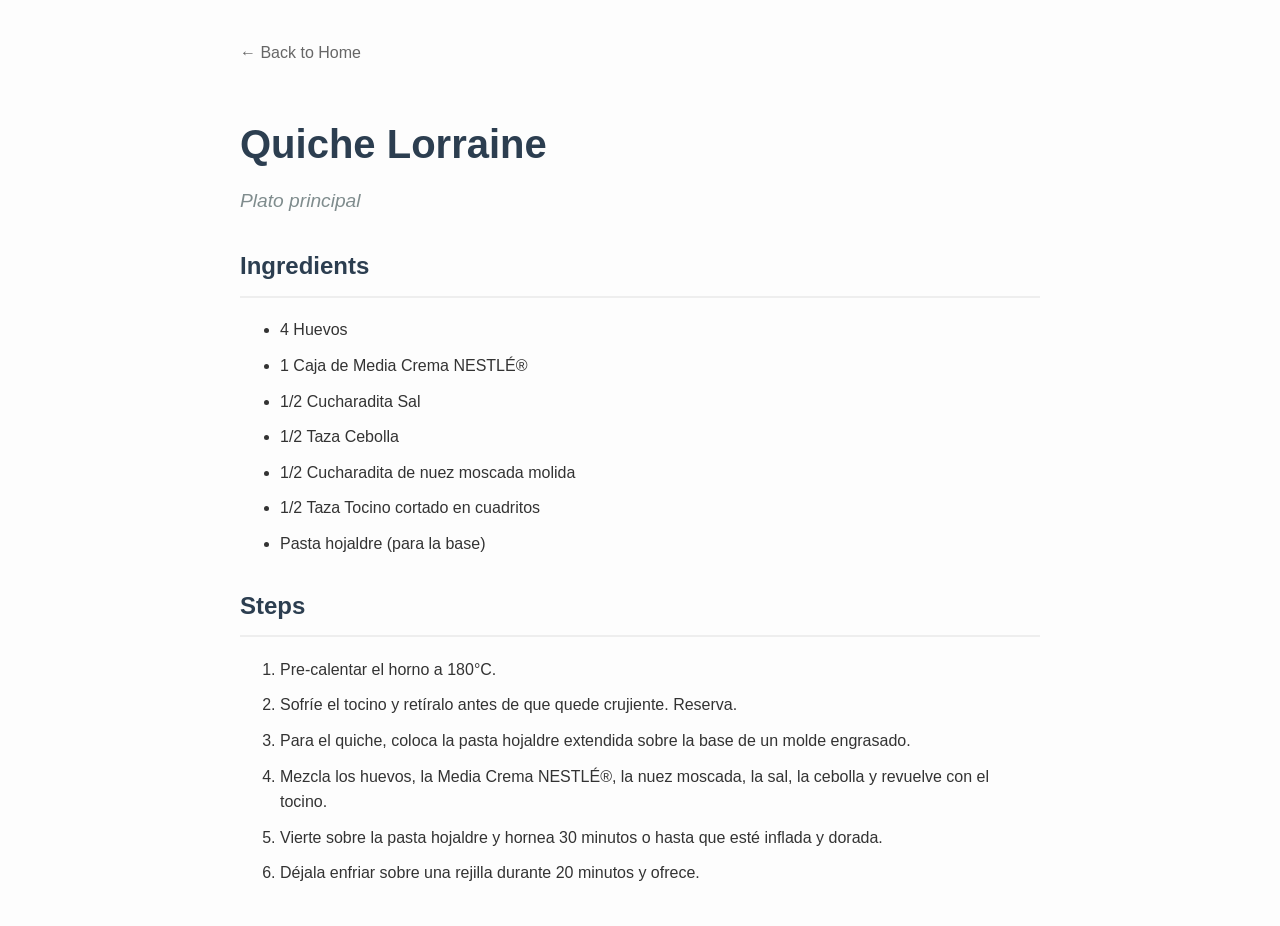
==== recipes/quiche-lorraine.html @ f9eda911 "Initial commit: Kenna's Recipes site" ====
<!DOCTYPE html>
<html lang="es">
<head>
    <meta charset="UTF-8">
    <meta name="viewport" content="width=device-width, initial-scale=1.0">
    <title>Quiche Lorraine - Kenna's Recipes</title>
    <style>
        body {
            font-family: sans-serif;
            line-height: 1.6;
            color: #333;
            max-width: 800px;
            margin: 40px auto;
            padding: 0 20px;
            background-color: #fdfdfd;
        }
        .back-link {
            display: inline-block;
            margin-bottom: 20px;
            color: #666;
            text-decoration: none;
        }
        h1 {
            color: #2c3e50;
            font-size: 2.5rem;
            margin-bottom: 10px;
        }
        .category {
            font-style: italic;
            color: #7f8c8d;
            font-size: 1.2rem;
            margin-bottom: 30px;
        }
        h2 {
            border-bottom: 2px solid #eee;
            padding-bottom: 10px;
            color: #2c3e50;
        }
        ul, ol {
            margin-bottom: 30px;
        }
        li {
            margin-bottom: 10px;
        }
    </style>
</head>
<body>
    <a href="../index.html" class="back-link">&larr; Back to Home</a>
    <h1>Quiche Lorraine</h1>
    <div class="category">Plato principal</div>
    
    <h2>Ingredients</h2>
    <ul>
        <li>4 Huevos</li>
        <li>1 Caja de Media Crema NESTLÉ®</li>
        <li>1/2 Cucharadita Sal</li>
        <li>1/2 Taza Cebolla</li>
        <li>1/2 Cucharadita de nuez moscada molida</li>
        <li>1/2 Taza Tocino cortado en cuadritos</li>
        <li>Pasta hojaldre (para la base)</li>
    </ul>

    <h2>Steps</h2>
    <ol>
        <li>Pre-calentar el horno a 180°C.</li>
        <li>Sofríe el tocino y retíralo antes de que quede crujiente. Reserva.</li>
        <li>Para el quiche, coloca la pasta hojaldre extendida sobre la base de un molde engrasado.</li>
        <li>Mezcla los huevos, la Media Crema NESTLÉ®, la nuez moscada, la sal, la cebolla y revuelve con el tocino.</li>
        <li>Vierte sobre la pasta hojaldre y hornea 30 minutos o hasta que esté inflada y dorada.</li>
        <li>Déjala enfriar sobre una rejilla durante 20 minutos y ofrece.</li>
    </ol>
</body>
</html>
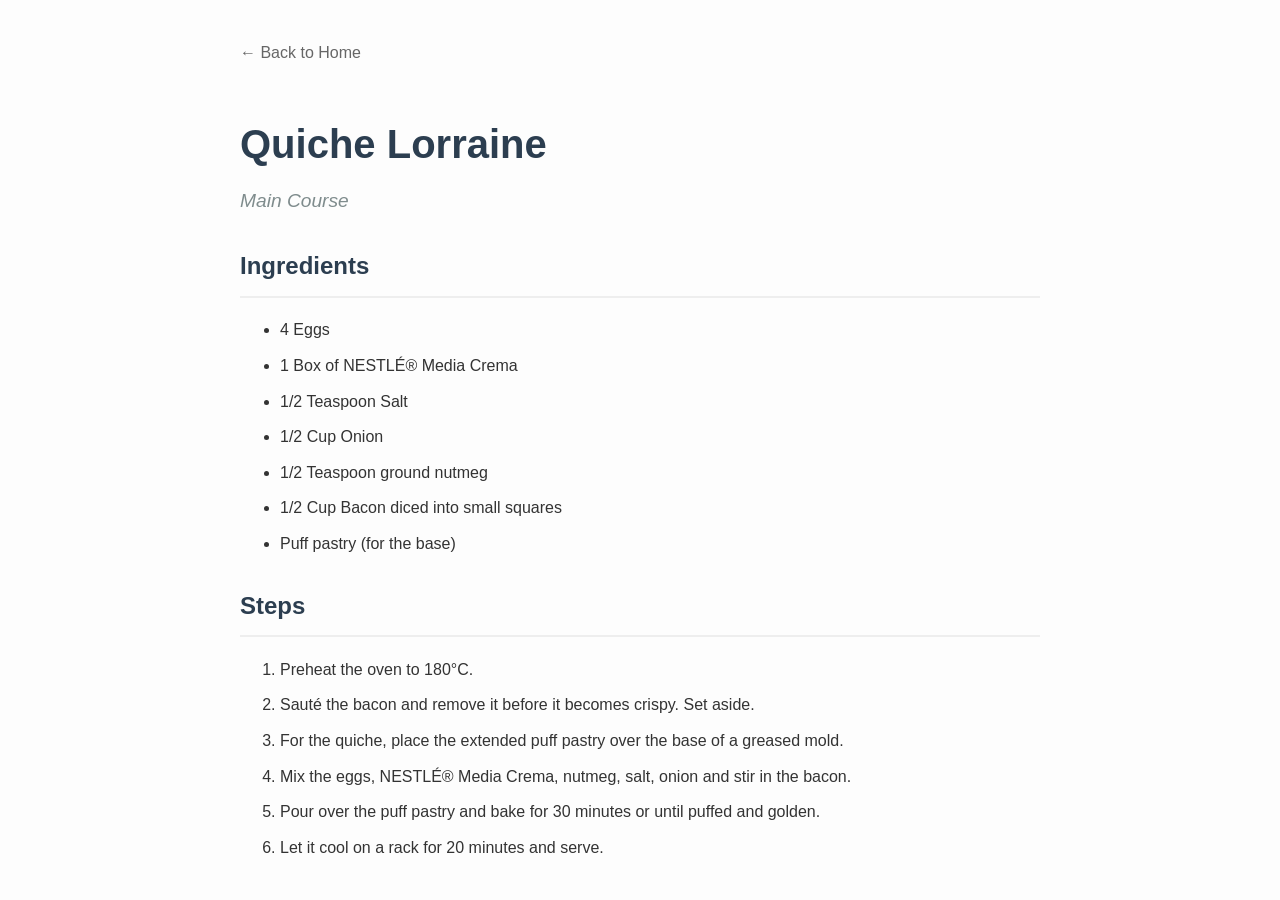
==== commit 9eeea2cf: "Update: Translate site and recipes to English" ====
--- a/recipes/quiche-lorraine.html
+++ b/recipes/quiche-lorraine.html
@@ -1,5 +1,5 @@
 <!DOCTYPE html>
-<html lang="es">
+<html lang="en">
 <head>
     <meta charset="UTF-8">
     <meta name="viewport" content="width=device-width, initial-scale=1.0">
@@ -47,27 +47,27 @@
 <body>
     <a href="../index.html" class="back-link">&larr; Back to Home</a>
     <h1>Quiche Lorraine</h1>
-    <div class="category">Plato principal</div>
+    <div class="category">Main Course</div>
     
     <h2>Ingredients</h2>
     <ul>
-        <li>4 Huevos</li>
-        <li>1 Caja de Media Crema NESTLÉ®</li>
-        <li>1/2 Cucharadita Sal</li>
-        <li>1/2 Taza Cebolla</li>
-        <li>1/2 Cucharadita de nuez moscada molida</li>
-        <li>1/2 Taza Tocino cortado en cuadritos</li>
-        <li>Pasta hojaldre (para la base)</li>
+        <li>4 Eggs</li>
+        <li>1 Box of NESTLÉ® Media Crema</li>
+        <li>1/2 Teaspoon Salt</li>
+        <li>1/2 Cup Onion</li>
+        <li>1/2 Teaspoon ground nutmeg</li>
+        <li>1/2 Cup Bacon diced into small squares</li>
+        <li>Puff pastry (for the base)</li>
     </ul>
 
     <h2>Steps</h2>
     <ol>
-        <li>Pre-calentar el horno a 180°C.</li>
-        <li>Sofríe el tocino y retíralo antes de que quede crujiente. Reserva.</li>
-        <li>Para el quiche, coloca la pasta hojaldre extendida sobre la base de un molde engrasado.</li>
-        <li>Mezcla los huevos, la Media Crema NESTLÉ®, la nuez moscada, la sal, la cebolla y revuelve con el tocino.</li>
-        <li>Vierte sobre la pasta hojaldre y hornea 30 minutos o hasta que esté inflada y dorada.</li>
-        <li>Déjala enfriar sobre una rejilla durante 20 minutos y ofrece.</li>
+        <li>Preheat the oven to 180°C.</li>
+        <li>Sauté the bacon and remove it before it becomes crispy. Set aside.</li>
+        <li>For the quiche, place the extended puff pastry over the base of a greased mold.</li>
+        <li>Mix the eggs, NESTLÉ® Media Crema, nutmeg, salt, onion and stir in the bacon.</li>
+        <li>Pour over the puff pastry and bake for 30 minutes or until puffed and golden.</li>
+        <li>Let it cool on a rack for 20 minutes and serve.</li>
     </ol>
 </body>
 </html>
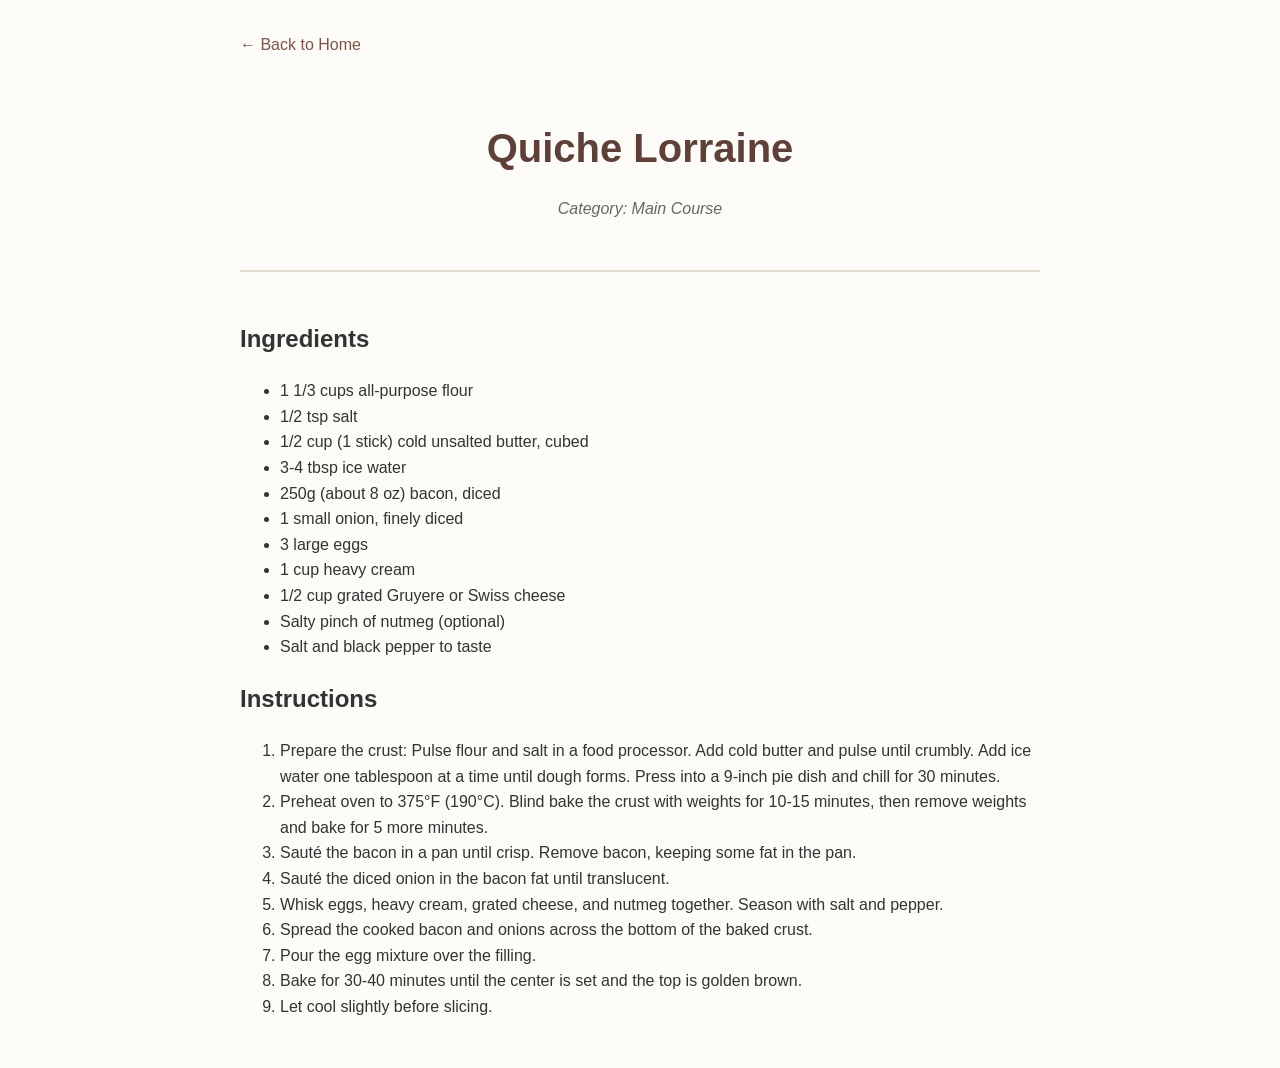
==== commit 874eab1e: "Add new recipe: Quiche Lorraine" ====
--- a/recipes/quiche-lorraine.html
+++ b/recipes/quiche-lorraine.html
@@ -4,70 +4,47 @@
     <meta charset="UTF-8">
     <meta name="viewport" content="width=device-width, initial-scale=1.0">
     <title>Quiche Lorraine - Kenna's Recipes</title>
-    <style>
-        body {
-            font-family: sans-serif;
-            line-height: 1.6;
-            color: #333;
-            max-width: 800px;
-            margin: 40px auto;
-            padding: 0 20px;
-            background-color: #fdfdfd;
-        }
-        .back-link {
-            display: inline-block;
-            margin-bottom: 20px;
-            color: #666;
-            text-decoration: none;
-        }
-        h1 {
-            color: #2c3e50;
-            font-size: 2.5rem;
-            margin-bottom: 10px;
-        }
-        .category {
-            font-style: italic;
-            color: #7f8c8d;
-            font-size: 1.2rem;
-            margin-bottom: 30px;
-        }
-        h2 {
-            border-bottom: 2px solid #eee;
-            padding-bottom: 10px;
-            color: #2c3e50;
-        }
-        ul, ol {
-            margin-bottom: 30px;
-        }
-        li {
-            margin-bottom: 10px;
-        }
-    </style>
+    <link rel="stylesheet" href="../style.css">
 </head>
 <body>
-    <a href="../index.html" class="back-link">&larr; Back to Home</a>
-    <h1>Quiche Lorraine</h1>
-    <div class="category">Main Course</div>
-    
-    <h2>Ingredients</h2>
-    <ul>
-        <li>4 Eggs</li>
-        <li>1 Box of NESTLÉ® Media Crema</li>
-        <li>1/2 Teaspoon Salt</li>
-        <li>1/2 Cup Onion</li>
-        <li>1/2 Teaspoon ground nutmeg</li>
-        <li>1/2 Cup Bacon diced into small squares</li>
-        <li>Puff pastry (for the base)</li>
-    </ul>
-
-    <h2>Steps</h2>
-    <ol>
-        <li>Preheat the oven to 180°C.</li>
-        <li>Sauté the bacon and remove it before it becomes crispy. Set aside.</li>
-        <li>For the quiche, place the extended puff pastry over the base of a greased mold.</li>
-        <li>Mix the eggs, NESTLÉ® Media Crema, nutmeg, salt, onion and stir in the bacon.</li>
-        <li>Pour over the puff pastry and bake for 30 minutes or until puffed and golden.</li>
-        <li>Let it cool on a rack for 20 minutes and serve.</li>
-    </ol>
+    <div class="container">
+        <a href="../index.html" class="back-link">&larr; Back to Home</a>
+        <header>
+            <h1>Quiche Lorraine</h1>
+            <p class="recipe-meta">Category: Main Course</p>
+        </header>
+        <main>
+            <section class="ingredients">
+                <h2>Ingredients</h2>
+                <ul>
+                    <li>1 1/3 cups all-purpose flour</li>
+                    <li>1/2 tsp salt</li>
+                    <li>1/2 cup (1 stick) cold unsalted butter, cubed</li>
+                    <li>3-4 tbsp ice water</li>
+                    <li>250g (about 8 oz) bacon, diced</li>
+                    <li>1 small onion, finely diced</li>
+                    <li>3 large eggs</li>
+                    <li>1 cup heavy cream</li>
+                    <li>1/2 cup grated Gruyere or Swiss cheese</li>
+                    <li>Salty pinch of nutmeg (optional)</li>
+                    <li>Salt and black pepper to taste</li>
+                </ul>
+            </section>
+            <section class="instructions">
+                <h2>Instructions</h2>
+                <ol>
+                    <li>Prepare the crust: Pulse flour and salt in a food processor. Add cold butter and pulse until crumbly. Add ice water one tablespoon at a time until dough forms. Press into a 9-inch pie dish and chill for 30 minutes.</li>
+                    <li>Preheat oven to 375°F (190°C). Blind bake the crust with weights for 10-15 minutes, then remove weights and bake for 5 more minutes.</li>
+                    <li>Sauté the bacon in a pan until crisp. Remove bacon, keeping some fat in the pan.</li>
+                    <li>Sauté the diced onion in the bacon fat until translucent.</li>
+                    <li>Whisk eggs, heavy cream, grated cheese, and nutmeg together. Season with salt and pepper.</li>
+                    <li>Spread the cooked bacon and onions across the bottom of the baked crust.</li>
+                    <li>Pour the egg mixture over the filling.</li>
+                    <li>Bake for 30-40 minutes until the center is set and the top is golden brown.</li>
+                    <li>Let cool slightly before slicing.</li>
+                </ol>
+            </section>
+        </main>
+    </div>
 </body>
 </html>
--- a/style.css
+++ b/style.css
@@ -0,0 +1,79 @@
+body {
+    font-family: 'Segoe UI', Tahoma, Geneva, Verdana, sans-serif;
+    line-height: 1.6;
+    color: #333;
+    max-width: 800px;
+    margin: 0 auto;
+    padding: 2rem;
+    background-color: #fdfbf7;
+}
+
+header {
+    text-align: center;
+    margin-bottom: 3rem;
+    border-bottom: 2px solid #e0dcd0;
+    padding-bottom: 1rem;
+}
+
+h1 {
+    color: #5d4037;
+    font-size: 2.5rem;
+    margin-bottom: 0.5rem;
+}
+
+.subtitle {
+    font-style: italic;
+    color: #8d6e63;
+    font-size: 1.2rem;
+}
+
+.category-section {
+    margin-bottom: 2rem;
+}
+
+.category-header {
+    color: #795548;
+    border-left: 4px solid #795548;
+    padding-left: 1rem;
+    margin-bottom: 1rem;
+}
+
+.recipe-list {
+    list-style: none;
+    padding: 0;
+}
+
+.recipe-list li {
+    margin: 0.5rem 0;
+}
+
+.recipe-list a {
+    color: #388e3c;
+    text-decoration: none;
+    font-weight: 500;
+}
+
+.recipe-list a:hover {
+    text-decoration: underline;
+}
+
+.placeholder {
+    text-align: center;
+    color: #999;
+    font-style: italic;
+    margin-top: 3rem;
+}
+
+/* Recipe Page Styles */
+.back-link {
+    display: inline-block;
+    margin-bottom: 2rem;
+    color: #795548;
+    text-decoration: none;
+}
+
+.recipe-meta {
+    font-style: italic;
+    color: #666;
+    margin-bottom: 2rem;
+}
